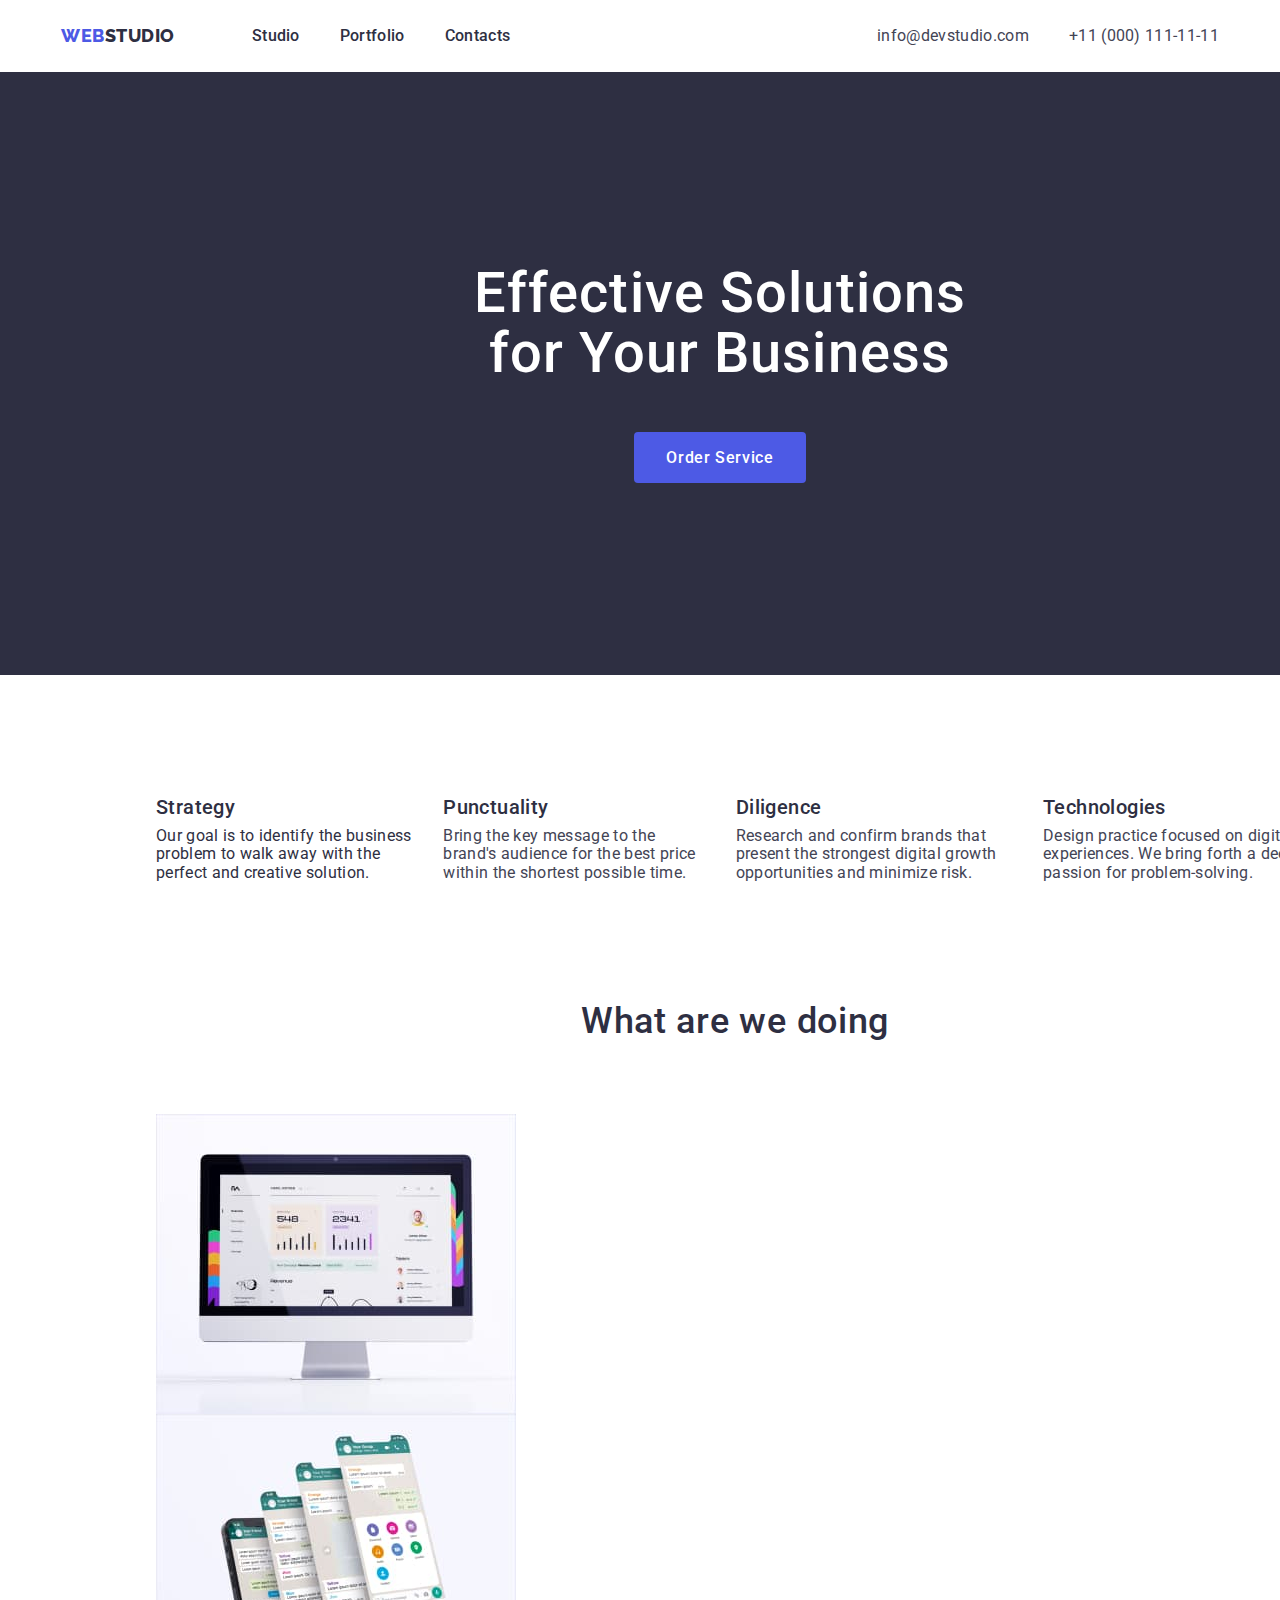
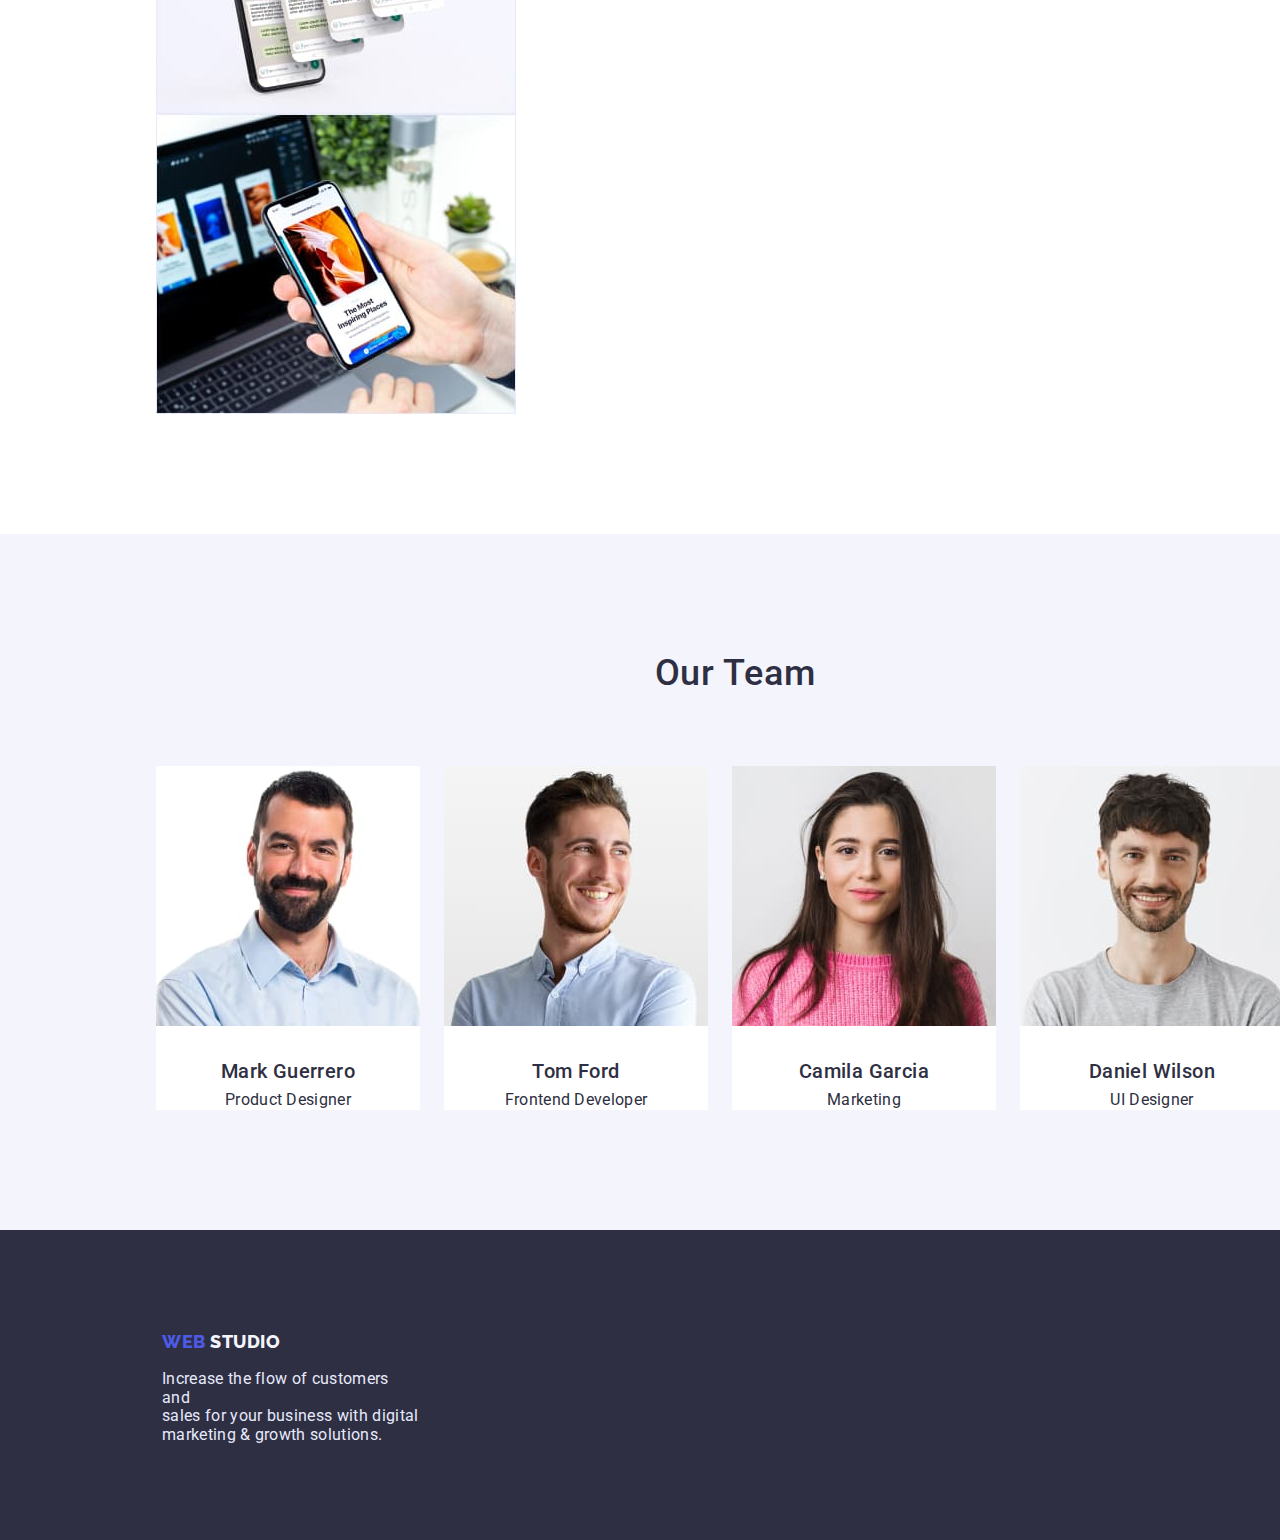
==== index.html @ 5f942e10 "added files" ====
<!DOCTYPE html>
<html lang="en">
  <head>
    <meta charset="UTF-8" />
    <meta http-equiv="X-UA-Compatible" content="IE=edge" />
    <meta name="viewport" content="width=device-width, initial-scale=1.0" />
    <title>Document</title>
  <link rel="preconnect" href="https://fonts.googleapis.com">
  <link rel="preconnect" href="https://fonts.gstatic.com" crossorigin>
  <link href="https://fonts.googleapis.com/css2?family=Raleway:wght@800&family=Roboto:wght@400;500&display=swap"
    rel="stylesheet">
    <link rel="stylesheet" href="https://cdn.jsdelivr.net/npm/modern-normalize@1.1.0/modern-normalize.min.css">
    <link rel="stylesheet" href="./css/styles.css">
  </head>
  <!-- Страница -->
  <body>
    <!--Шапка сайта-->
    <header class="header">
      <div class="container">
        <nav class="navigation">
          <a href="/index.html" class="logo link"> <span class="logo-colored">Web</span>Studio</a>
          <ul class="menu list">
            <li class="menu-item"><a class="link" href="">Studio</a></li>
            <li class="menu-item"><a class="link" href="./portfolio.html" target="_blank">Portfolio</a></li>
            <li class="menu-item"><a class="link" href="">Contacts</a></li>
          </ul>
        </nav>
        <ul class="contacts list">
          <li class="telephone"><a class="link" href="mailto:">info@devstudio.com</a></li>
          <li class="mail"><a class="link" href="tel:+110001111111"> +11 (000) 111-11-11 </a></li>
        </ul>
      </div>
    </header>
    <!-- Основной контент -->
    <main>
      <!-- Главная секция -->
      <section class="hero">
        <div class="container">
          <h1 class="hero-title">Effective Solutions for Your Business</h1>
          <button type="button" class="button-order">Order Service</button>
        </div>
      </section>
      <!-- О компании -->
      <section class="about-section section">
        <div class="container">
          <h2 class="about-title visually-hidden">Characteristic of our company</h2>
          <ul class="list">
            <li class="item">
              <h3 class="item-title">Strategy</h3>
              <p class="item-text">
                Our goal is to identify the business problem to walk away with the perfect and
                creative solution.
              </p>
            </li>
            <li class="item">
              <h3 class="item-title">Punctuality</h3>
              <p>
                Bring the key message to the brand's audience for the best price within the shortest
                possible time.
              </p>
            </li>
            <li class="item">
              <h3 class="item-title">Diligence</h3>
              <p>
                Research and confirm brands that present the strongest digital growth opportunities
                and minimize risk.
              </p>
            </li>
            <li class="item">
              <h3 class="item-title">Technologies</h3>
              <p>
                Design practice focused on digital experiences. We bring forth a deep passion for
                problem-solving.
              </p>
            </li>
          </ul>
        </div>
      </section>
      <!-- Виды услуг -->
      <section class="activity-section section">
        <div class="container">
          <h2 class="title">What are we doing</h2>
          <ul class="list activity-section-list">
            <li class="item">
              <img class="activity-img"
                src="./images/about/monitore.jpg"
                alt="monitor on a white background"
                width="360"
                height="300"
              />
            </li>
            <li class="item">
              <img class="activity-img"
                src="./images/about/smartphones.jpg"
                alt="photo showing various applications in the smartphone"
                width="360"
                height="300"
              />
            </li>
            <li class="item">
              <img class="activity-img"
                src="./images/about/smartphone-monitor.jpg"
                alt="a photo of a smartphone on the background of a laptop"
                width="360"
                height="300"
              />
            </li>
          </ul>
        </div>
      </section>
      <!-- Команда -->
      <section class="team-section section">
        <div class="container">
          <h2 class="title">Our Team</h2>
          <ul class="list">
            <li class="item">
              <img class="team-img"
                src="./images/emploees/img.jpg"
                alt="photo Mark Guerrero"
                width="264"
                height="260"
              />
              <div class="employe-card">
                <h3 class="item-title">Mark Guerrero</h3>
              <p class="item-text">Product Designer</p>
              </div>
            </li>
            <li class="item">
              <img class="team-img"
              src="./images/emploees/photo1.jpg" alt="photo Tom Ford" width="264" height="260" />
              <div class="employe-card">
                <h3 class="item-title">Tom Ford</h3>
                <p class="item-text">Frontend Developer</p>
              </div>
            </li>
            <li class="item">
              <img class="team-img"
                src="./images/emploees/photo2.jpg"
                alt="photo Camila Garcia"
                width="264"
                height="260"
              />
              <div class="employe-card">
                <h3 class="item-title">Camila Garcia</h3>
                <p class="item-text">Marketing</p>
              </div>
            </li>
            <li class="item">
              <img class="team-img"
                src="./images/emploees/photo3.jpg"
                alt="photo Daniel Wilson"
                width="264"
                height="260"
              />
              <div class="employe-card">
                <h3 class="item-title">Daniel Wilson</h3>
                <p class="item-text">UI Designer</p>
              </div>
            </li>
          </ul>
        </div>
      </section>
    </main>
    <!-- Підвал -->
    <footer class="footer">
      <div class="container">
        <a href="/index.html" class="logo link"><span class="logo-colored">Web</span> <span class="white-logo">Studio</span></a>
      <p class="text">
        Increase the flow of customers and <br />
        sales for your business with digital <br />
        marketing & growth solutions.
      </p>
      </div>
    </footer>
  </body>
</html>
---- css/styles.css ----
:root {
--primary-text-color:#434455;
--title-text-color:#2E2F42;
--accent-color:#4D5AE5;
--primary-white-colir: #FFFFFF;
}
body {
    background: var(--primary-white-colir);
    color: var(--primary-text-color); 
    font-family: 'Roboto', sans-serif;
        font-size: 16px;
        letter-spacing: 0.02em;
}
h1,
h2,
h3,
h4,
p {
    margin-top: 0;
    margin-bottom: 0;
}
ul, ol {
    margin-top: 0;
    margin-bottom: 0;
    padding-left: 0;
}
img {
    display: block;
}
.list  {
    list-style: none;
}
.link {
    text-decoration: none;
}
.container {
    width: 1158px;
    margin-left: auto;
    margin-right: auto;
   
}
/* Шапка сайта */
.header .container {
    display: flex;
    align-items: center;
    
}
.header {
    padding-top: 24px;
    padding-bottom: 24px;
}
.navigation {
    display: flex;
    align-items: center;
}
.menu.list {
    display: flex;
    align-items: center;
}
.contacts.list {
    display: flex;
    align-items: center;
    margin-left: auto;
}
.logo { 
    margin-right: 77px;
    color: var(--title-text-color);
font-family: 'Raleway', sans-serif;
    font-weight: 800;
    font-size: 18px;
    line-height: 1.33;
    letter-spacing: 0.03em;
    text-transform: uppercase;
    }
    .logo-colored {
        color: var(--accent-color);
    }
    .menu-item:not(:last-child) {
margin-right: 40px;
    }
    .telephone {
        margin-right: 40px;
    }
 .menu .link {
    color: var(--title-text-color);
        font-weight: 500;
        font-size: 16px;
        line-height: 1.5;
        letter-spacing: 0.02em;   
}
.menu .link:hover,
.menu .link:focus {
color: var(--primary-text-color);
}
.menu .link:active {
    color: var(--accent-color);
}

.contacts .link {
color: var(--primary-text-color);
    font-size: 16px;
    line-height: 1.5;
    letter-spacing: 0.02em;
    
}
.contacts .link:hover,
.contacts .link:focus {
color: var(--accent-color);
}
/* Главная секция */
.hero {
    background: var(--title-text-color);
}
.hero .container {
    padding-top: 192px;
    padding-bottom: 192px;
    padding-left: 464px;
    padding-right: 464px;
    height: 603px;
    width: 1440px;
}
.hero-title {
    margin-bottom: 48px;
color: var(--primary-white-colir);
background-color: var(--title-text-color);
    font-weight: 500;
    font-size: 56px;
    line-height: 1.07;
    text-align: center;
    letter-spacing: 0.02em;
}
.button-order {
    padding-left: 32px;
    padding-right: 32px;
    padding-top: 16px;
    padding-bottom: 16px;
    border-radius: 4px;
    border: none;
    color: var(--primary-white-colir);
    background: var(--accent-color); 
        font-weight: 500;
        font-size: 16px;
        line-height: 1.19;
        display: flex;
        align-items: center;
        letter-spacing: 0.04em;
        cursor: pointer;
        font-family: inherit;
        margin-left: auto;
        margin-right: auto;
}
.button-order:hover 
.button-order:focus {
    color: var(--primary-white-colir);
    background: var(--accent-color);
}
.button-order:active {
    color: var(--primary-white-colir);
    background: #404BBF
}
/* Cекции */
.team-section {
   background:  #F4F4FD;
}
.about-title {
    color: var(--title-text-color);
        font-weight: 500;
        font-size: 36px;
        line-height: 1.11;
        text-align: center;
        letter-spacing: 0.02em;
}
.section .title {
color: var(--title-text-color);
    font-weight: 500;
    font-size: 36px;
    line-height: 1.11;
    text-align: center;
    letter-spacing: 0.02em;
    
}
.section {
    padding-left: 156px;
    padding-right: 156px;
    padding-top: 120px;
    padding-bottom: 120px;
}
.section .item-text {
color: var(--title-text-color);
}
.title {
    margin-bottom: 72px;
}
.section .item-title {
    margin-bottom: 8px;
color: var(--title-text-color);
    font-weight: 500;
    font-size: 20px;
    line-height: 1.2;
    letter-spacing: 0.02em; 
}

.about-section.section {
    padding-left: 156px;
    padding-right: 156px;
    padding-top: 120px;
    padding-bottom: 0px;
}

.about-section .list {
    display: flex;
    }
.about-section .item:not(:nth-last-child(1)) {
    margin-right: 24px;
} 
<!-- Виды услуг -->

.activity-section-list {
    display: flex;
    flex-wrap: wrap;
}
.activity-section-list .item:not(:nth-last-child(3)) {
    margin-right: 24px;
} 

<!-- Команда -->

.team-section.section {
    background: #F4F4FD;
}
.team-section .list {
    display: flex;
}
.employe-card {
border: 1px solid var(--primary-white-colir);
padding-top: 32px;
text-align: center;
background: #FFFFFF;
}
.team-section .item:not(:nth-last-child(1)) {
    margin-right: 24px;
}
/* Підвал */
.footer .container{
    width: 1440px;
    height: 310px;
    padding-top: 100px;
    padding-bottom: 100px;
    padding-left: 162px;
    padding-right: 1020px;
    background: var(--title-text-color);
}
.white-logo {
    color: #F4F4FD;
}
.footer .text {
    margin-top: 16px;
    color: #E7E9FC;
}

/* ПОРТФОЛІО */
.visually-hidden { 
    position: absolute;
    width: 1px;
    height: 1px;
    margin: -1px;
    border: 0;
    padding: 0;
    clip: rect(0 0 0 0);
    overflow: hidden;
    } 
    .portfolio.section,
    .filtr.section {
        background: #F5F5F5;
    }
    .filtr .list {
        display: flex;
        justify-content: center;
    }
.filtr-btn {
    color: var(--accent-color);
    background: #F4F4FD;
    border: none;
    padding-top: 12px;
    padding-bottom: 12px;
    padding-left: 24px;
    padding-right: 24px;
        font-weight: 500;
        font-size: 16px;
        line-height: 1.5;
        letter-spacing: 0.04em;
        cursor: pointer;
        font-family: inherit;
}

.filtr-btn:hover,
.filtr-btn:focus {
    color: var(--primary-white-colir);
    background: var(--accent-color);
}
.portfolio .container {
    width: 1158px;
    margin-left: auto;
    margin-right: auto;
    
}
.portfolio .list {
    display: flex;
    flex-wrap: wrap;
    margin-top: -24px;
    margin-left: -24px;
}
.portfolio-list .item {
    flex-basis: calc(100% /3 -24px);
    margin-left: 24px;
    margin-top: 24px;
}
.portfolio-card {
    padding-top: 32px;
    padding-bottom: 32px;
    padding-left: 10px;
    border: 0.5px solid #F4F4FD;
box-shadow: 0px 1px 6px rgba(46, 47, 66, 0.08);
}
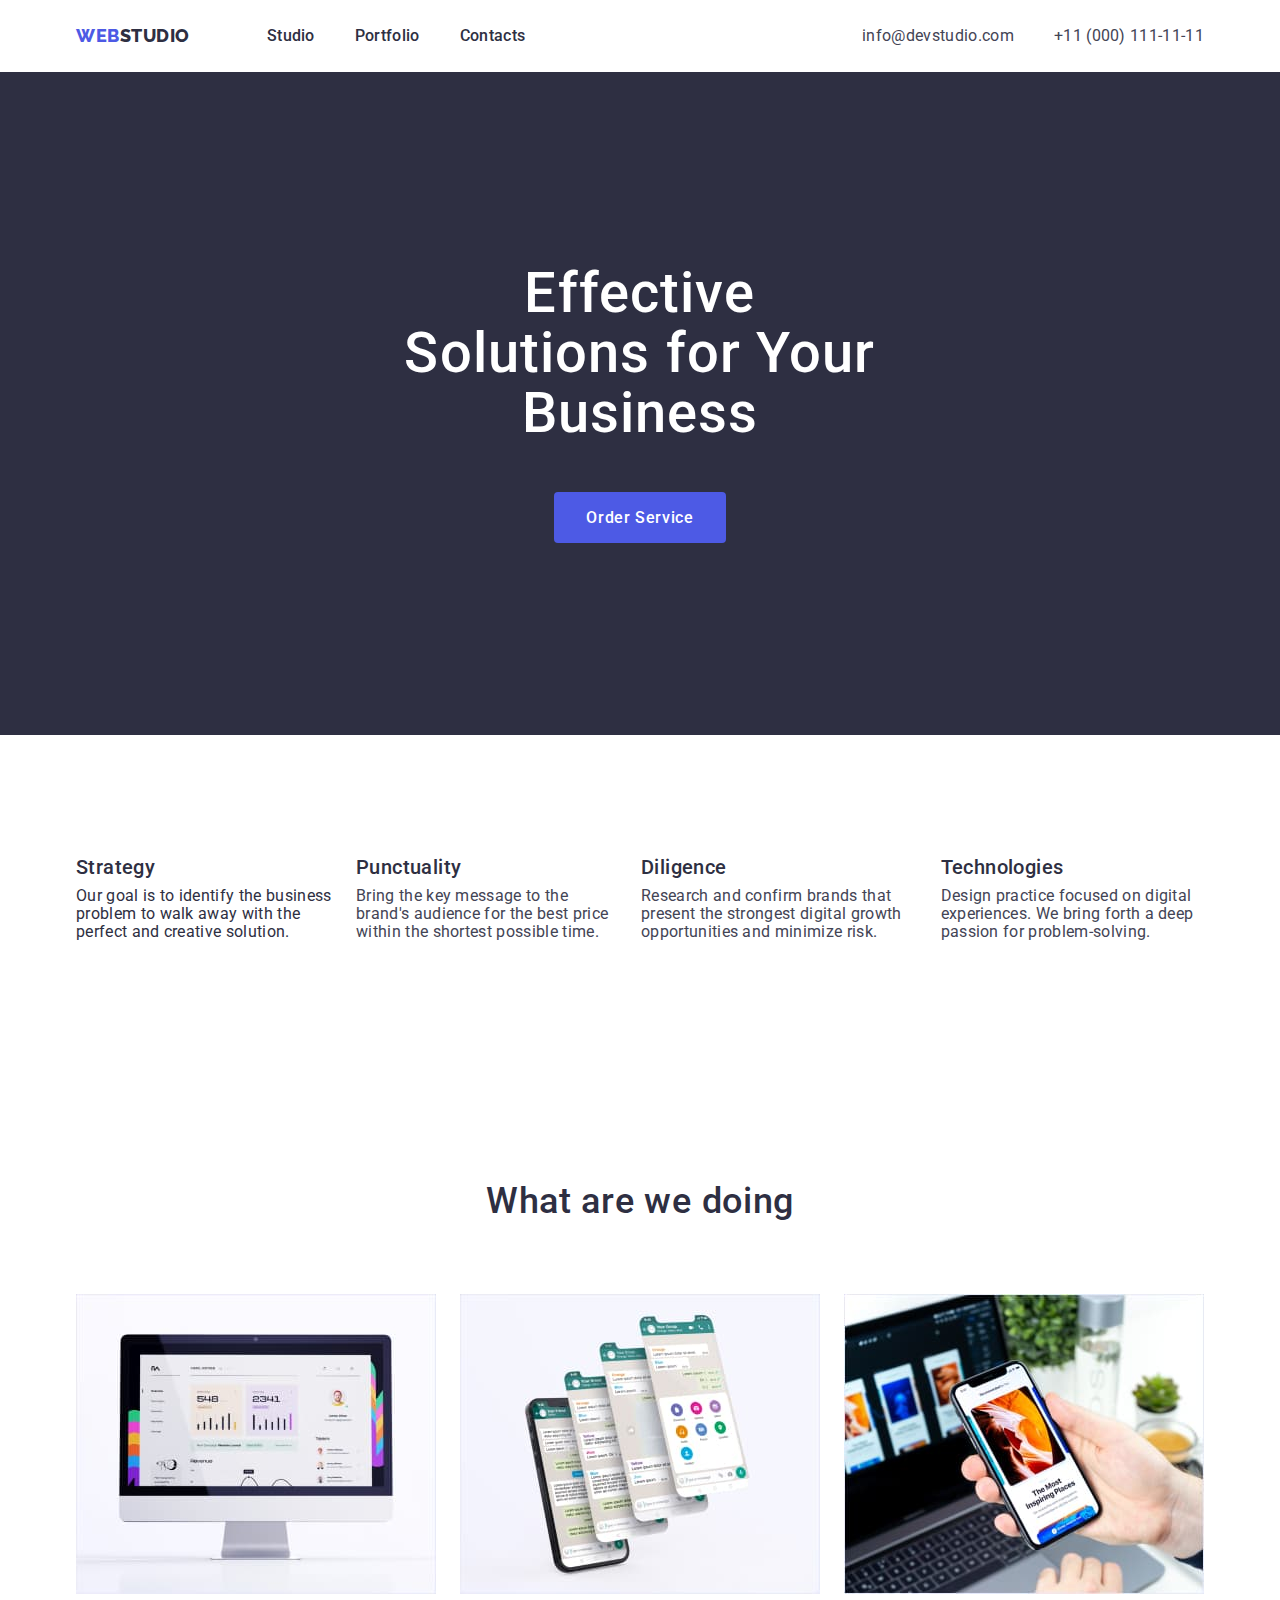
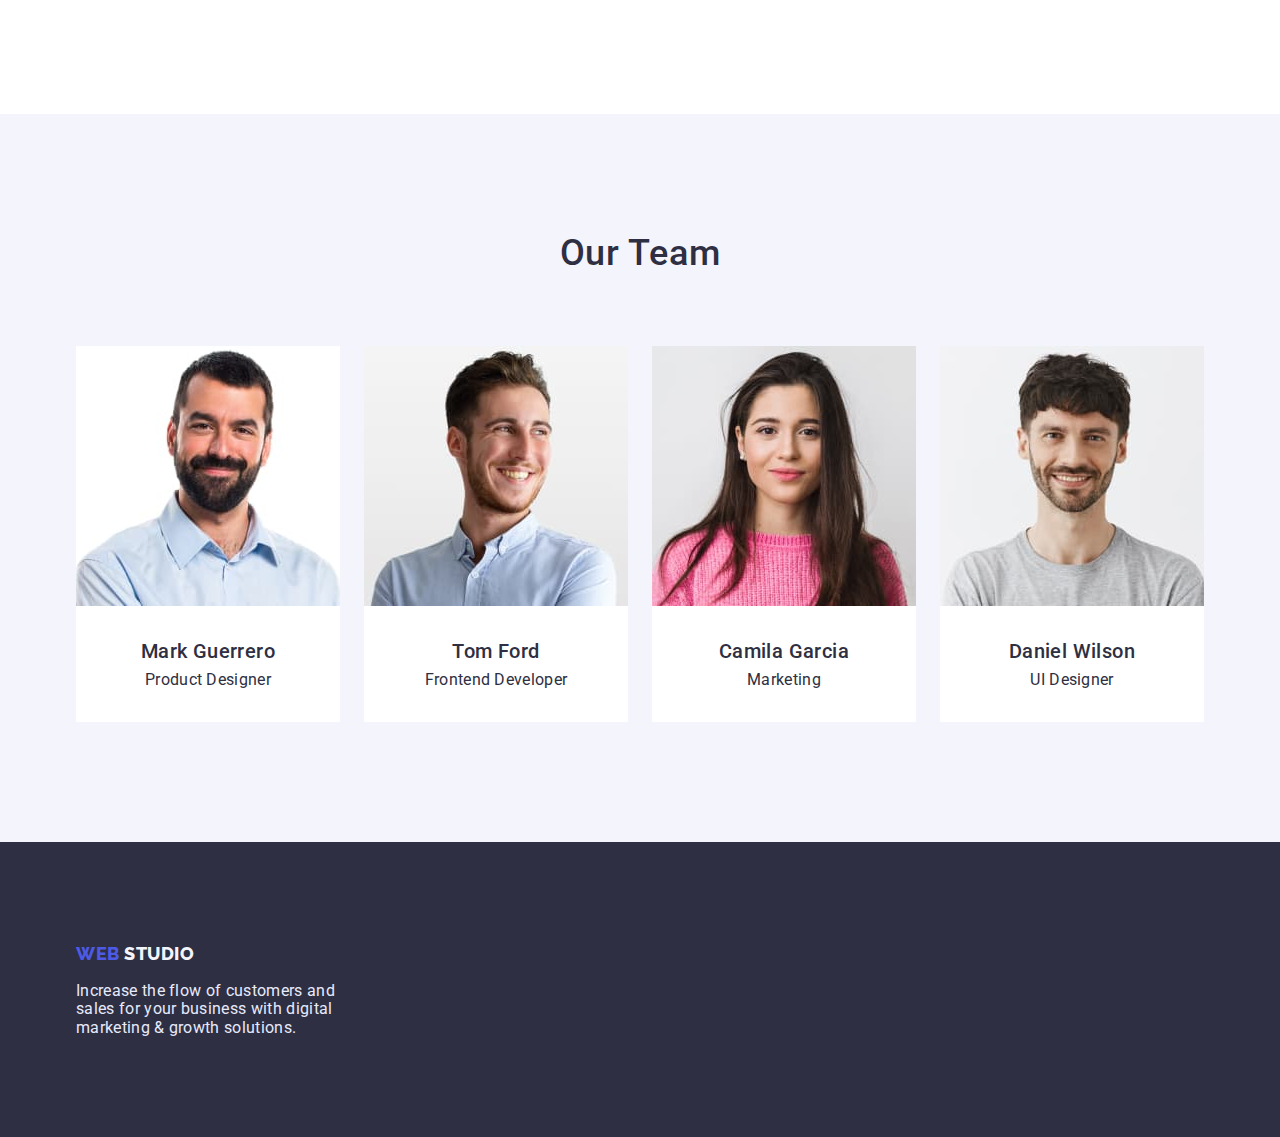
==== commit d7f79d3e: "fixed mistakes" ====
--- a/index.html
+++ b/index.html
@@ -34,7 +34,7 @@
     <!-- Основной контент -->
     <main>
       <!-- Главная секция -->
-      <section class="hero">
+      <section class="section hero">
         <div class="container">
           <h1 class="hero-title">Effective Solutions for Your Business</h1>
           <button type="button" class="button-order">Order Service</button>
--- a/css/styles.css
+++ b/css/styles.css
@@ -37,6 +37,8 @@
     width: 1158px;
     margin-left: auto;
     margin-right: auto;
+    padding-left: 15px;
+    padding-right: 15px;
    
 }
 /* Шапка сайта */
@@ -45,10 +47,6 @@
     align-items: center;
     
 }
-.header {
-    padding-top: 24px;
-    padding-bottom: 24px;
-}
 .navigation {
     display: flex;
     align-items: center;
@@ -62,7 +60,8 @@
     align-items: center;
     margin-left: auto;
 }
-.logo { 
+.logo { padding-top: 24px;
+    padding-bottom: 24px;
     margin-right: 77px;
     color: var(--title-text-color);
 font-family: 'Raleway', sans-serif;
@@ -82,6 +81,8 @@
         margin-right: 40px;
     }
  .menu .link {
+    padding-top: 24px;
+    padding-bottom: 24px;
     color: var(--title-text-color);
         font-weight: 500;
         font-size: 16px;
@@ -97,6 +98,8 @@
 }
 
 .contacts .link {
+    padding-top: 24px;
+    padding-bottom: 24px;
 color: var(--primary-text-color);
     font-size: 16px;
     line-height: 1.5;
@@ -111,16 +114,12 @@
 .hero {
     background: var(--title-text-color);
 }
-.hero .container {
-    padding-top: 192px;
-    padding-bottom: 192px;
-    padding-left: 464px;
-    padding-right: 464px;
-    height: 603px;
-    width: 1440px;
-}
+
 .hero-title {
     margin-bottom: 48px;
+    width: 492px;
+    margin-left: auto;
+    margin-right: auto;
 color: var(--primary-white-colir);
 background-color: var(--title-text-color);
     font-weight: 500;
@@ -159,6 +158,10 @@
     background: #404BBF
 }
 /* Cекции */
+.hero.section {
+    padding-top: 192px;
+    padding-bottom: 192px;
+}
 .team-section {
    background:  #F4F4FD;
 }
@@ -180,8 +183,6 @@
     
 }
 .section {
-    padding-left: 156px;
-    padding-right: 156px;
     padding-top: 120px;
     padding-bottom: 120px;
 }
@@ -201,10 +202,7 @@
 }
 
 .about-section.section {
-    padding-left: 156px;
-    padding-right: 156px;
-    padding-top: 120px;
-    padding-bottom: 0px;
+    
 }
 
 .about-section .list {
@@ -213,16 +211,14 @@
 .about-section .item:not(:nth-last-child(1)) {
     margin-right: 24px;
 } 
-<!-- Виды услуг -->
-
-.activity-section-list {
+
+.activity-section .list {
     display: flex;
     flex-wrap: wrap;
 }
-.activity-section-list .item:not(:nth-last-child(3)) {
+.activity-section .item:not(:nth-last-child(1)) {
     margin-right: 24px;
-} 
-
+}
 <!-- Команда -->
 
 .team-section.section {
@@ -234,6 +230,7 @@
 .employe-card {
 border: 1px solid var(--primary-white-colir);
 padding-top: 32px;
+padding-bottom: 32px;
 text-align: center;
 background: #FFFFFF;
 }
@@ -241,13 +238,9 @@
     margin-right: 24px;
 }
 /* Підвал */
-.footer .container{
-    width: 1440px;
-    height: 310px;
+.footer {
     padding-top: 100px;
     padding-bottom: 100px;
-    padding-left: 162px;
-    padding-right: 1020px;
     background: var(--title-text-color);
 }
 .white-logo {
@@ -269,13 +262,16 @@
     clip: rect(0 0 0 0);
     overflow: hidden;
     } 
-    .portfolio.section,
-    .filtr.section {
-        background: #F5F5F5;
+    
+    .portfolio.section {
+        background: #FFFFFF;
+        padding-top: 96px;
+        padding-bottom: 120px;
     }
     .filtr .list {
         display: flex;
         justify-content: center;
+        margin-bottom: 72px;
     }
 .filtr-btn {
     color: var(--accent-color);
@@ -298,12 +294,6 @@
     color: var(--primary-white-colir);
     background: var(--accent-color);
 }
-.portfolio .container {
-    width: 1158px;
-    margin-left: auto;
-    margin-right: auto;
-    
-}
 .portfolio .list {
     display: flex;
     flex-wrap: wrap;
@@ -318,7 +308,7 @@
 .portfolio-card {
     padding-top: 32px;
     padding-bottom: 32px;
-    padding-left: 10px;
+    padding-left: 16px;
     border: 0.5px solid #F4F4FD;
 box-shadow: 0px 1px 6px rgba(46, 47, 66, 0.08);
 }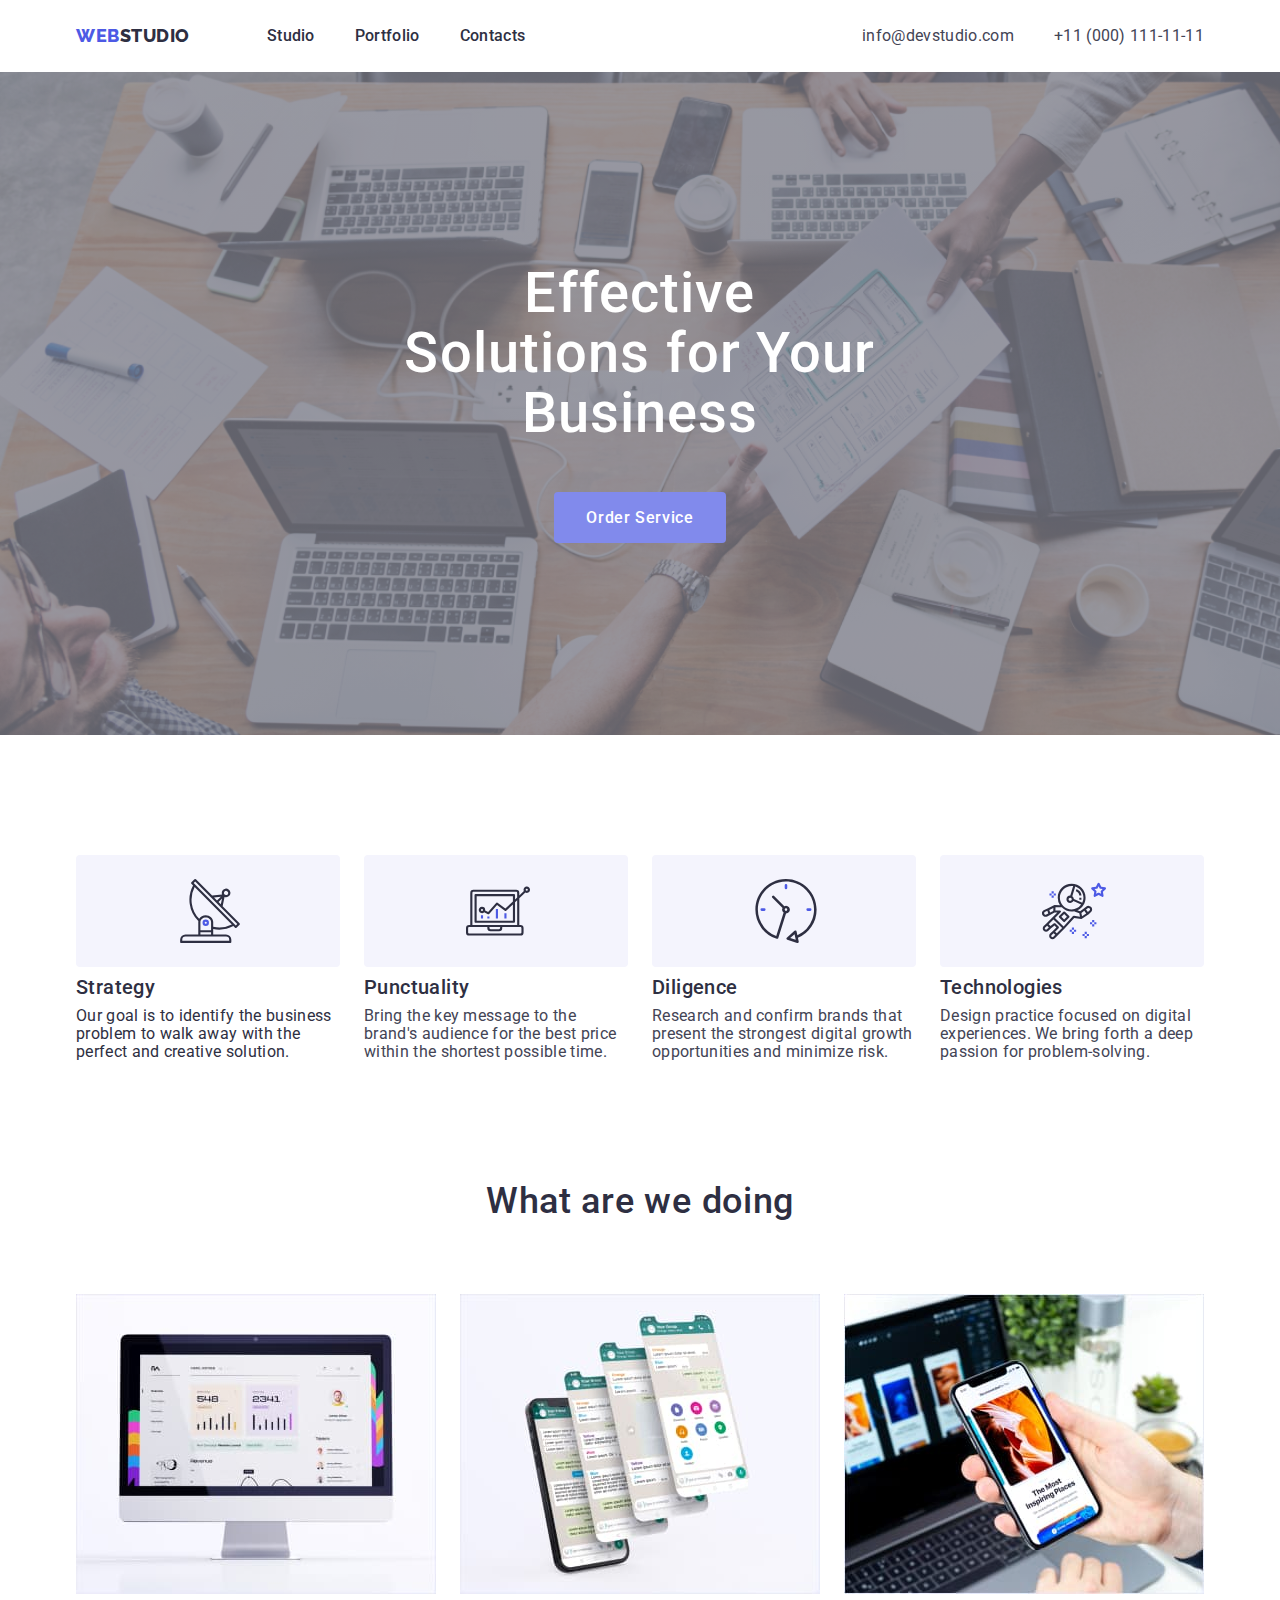
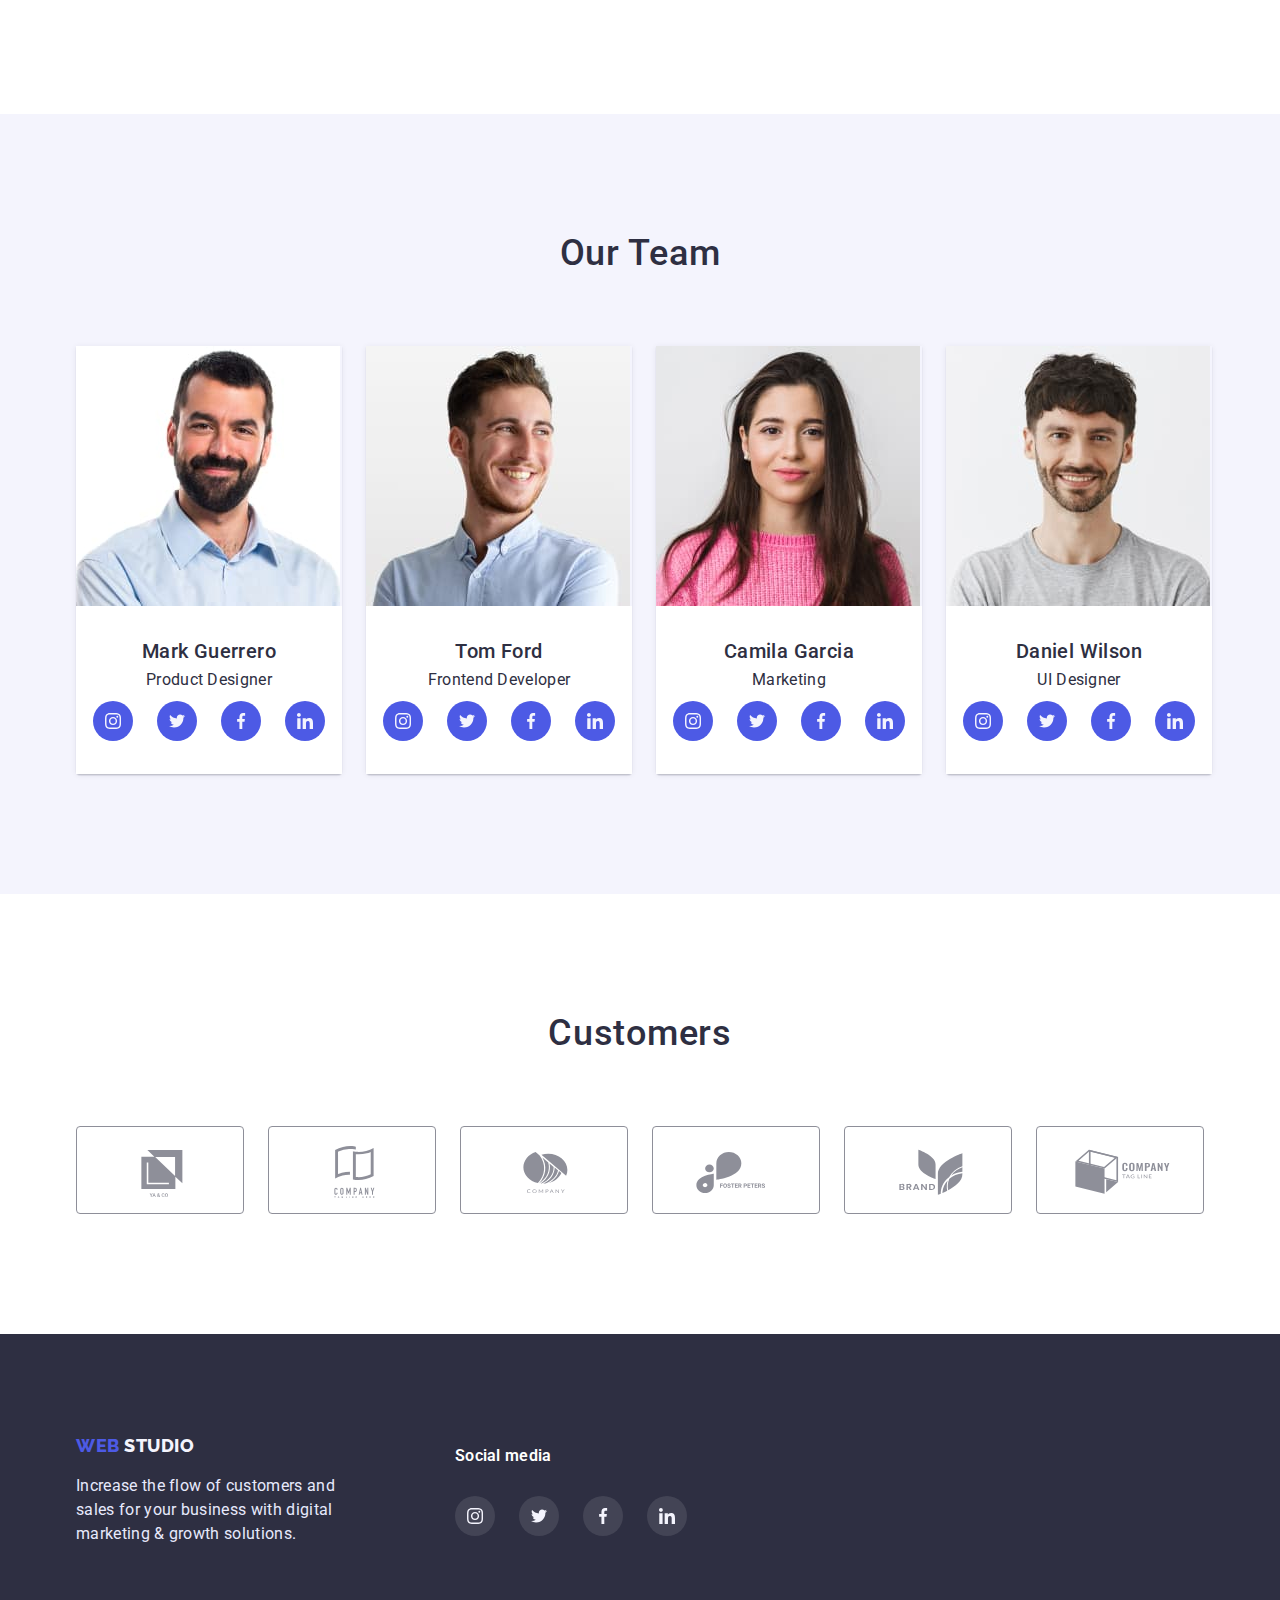
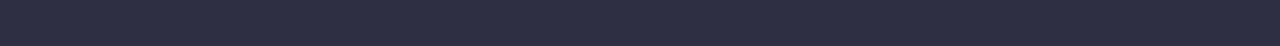
==== commit 3f6757a9: "created svg" ====
--- a/index.html
+++ b/index.html
@@ -46,6 +46,11 @@
           <h2 class="about-title visually-hidden">Characteristic of our company</h2>
           <ul class="list">
             <li class="item">
+              <div class="icon-contener">
+                <svg class="about-icon">
+                  <use href="./images/sprite.svg#icon-antenna-1" width="64" height="64"></use>
+                </svg>
+              </div>
               <h3 class="item-title">Strategy</h3>
               <p class="item-text">
                 Our goal is to identify the business problem to walk away with the perfect and
@@ -53,6 +58,11 @@
               </p>
             </li>
             <li class="item">
+              <div class="icon-contener">
+                <svg class="about-icon">
+                  <use href="./images/sprite.svg#icon-diagram-1" width="64" height="64"></use>
+                </svg>
+              </div>
               <h3 class="item-title">Punctuality</h3>
               <p>
                 Bring the key message to the brand's audience for the best price within the shortest
@@ -60,6 +70,11 @@
               </p>
             </li>
             <li class="item">
+              <div class="icon-contener">
+                <svg class="about-icon">
+                  <use href="./images/sprite.svg#icon-clock-1" width="64" height="64"></use>
+                </svg>
+              </div>
               <h3 class="item-title">Diligence</h3>
               <p>
                 Research and confirm brands that present the strongest digital growth opportunities
@@ -67,6 +82,11 @@
               </p>
             </li>
             <li class="item">
+              <div class="icon-contener">
+                <svg class="about-icon">
+                  <use href="./images/sprite.svg#icon-astronaut-1" width="64" height="64"></use>
+                </svg>
+              </div>
               <h3 class="item-title">Technologies</h3>
               <p>
                 Design practice focused on digital experiences. We bring forth a deep passion for
@@ -123,6 +143,36 @@
               <div class="employe-card">
                 <h3 class="item-title">Mark Guerrero</h3>
               <p class="item-text">Product Designer</p>
+              <ul class="social-list-item list">
+                <li class="social-link">
+                  <a class="social-list-link" href="">
+                  <svg class="social-list-icon">
+                  <use href="./images/sprite.svg#icon-instagram-2" width="16" heght="16"></use>
+                </svg>
+              </a>
+              </li>
+                <li class="social-link">
+                  <a class="social-list-link" href="">
+                    <svg class="social-list-icon">
+                    <use href="./images/sprite.svg#icon-twitter-1" width="16" heght="16"></use>
+                  </svg>
+                </a>
+                </li>
+                <li class="social-link">
+                  <a class="social-list-link" href="">
+                    <svg class="social-list-icon">
+                    <use href="./images/sprite.svg#icon-facebook-1" width="16" heght="16"></use>
+                  </svg>
+                </a>
+                </li>
+                <li class="social-link">
+                  <a class="social-list-link" href="">
+                    <svg class="social-list-icon">
+                    <use href="./images/sprite.svg#icon-linkedin-1" width="16" heght="16"></use>
+                  </svg>
+                </a>
+                </li>
+              </ul>
               </div>
             </li>
             <li class="item">
@@ -131,6 +181,36 @@
               <div class="employe-card">
                 <h3 class="item-title">Tom Ford</h3>
                 <p class="item-text">Frontend Developer</p>
+                <ul class="social-list-item list">
+                  <li class="social-link">
+                    <a class="social-list-link" href="">
+                    <svg class="social-list-icon">
+                    <use href="./images/sprite.svg#icon-instagram-2" width="16" heght="16"></use>
+                  </svg>
+                </a>
+                </li>
+                  <li class="social-link">
+                    <a class="social-list-link" href="">
+                      <svg class="social-list-icon">
+                      <use href="./images/sprite.svg#icon-twitter-1" width="16" heght="16"></use>
+                    </svg>
+                  </a>
+                  </li>
+                  <li class="social-link">
+                    <a class="social-list-link" href="">
+                      <svg class="social-list-icon">
+                      <use href="./images/sprite.svg#icon-facebook-1" width="16" heght="16"></use>
+                    </svg>
+                  </a>
+                  </li>
+                  <li class="social-link">
+                    <a class="social-list-link" href="">
+                      <svg class="social-list-icon">
+                      <use href="./images/sprite.svg#icon-linkedin-1" width="16" heght="16"></use>
+                    </svg>
+                  </a>
+                  </li>
+                </ul>
               </div>
             </li>
             <li class="item">
@@ -143,6 +223,36 @@
               <div class="employe-card">
                 <h3 class="item-title">Camila Garcia</h3>
                 <p class="item-text">Marketing</p>
+                <ul class="social-list-item list">
+                  <li class="social-link">
+                    <a class="social-list-link" href="">
+                    <svg class="social-list-icon">
+                    <use href="./images/sprite.svg#icon-instagram-2" width="16" heght="16"></use>
+                  </svg>
+                </a>
+                </li>
+                  <li class="social-link">
+                    <a class="social-list-link" href="">
+                      <svg class="social-list-icon">
+                      <use href="./images/sprite.svg#icon-twitter-1" width="16" heght="16"></use>
+                    </svg>
+                  </a>
+                  </li>
+                  <li class="social-link">
+                    <a class="social-list-link" href="">
+                      <svg class="social-list-icon">
+                      <use href="./images/sprite.svg#icon-facebook-1" width="16" heght="16"></use>
+                    </svg>
+                  </a>
+                  </li>
+                  <li class="social-link">
+                    <a class="social-list-link" href="">
+                      <svg class="social-list-icon">
+                      <use href="./images/sprite.svg#icon-linkedin-1" width="16" heght="16"></use>
+                    </svg>
+                  </a>
+                  </li>
+                </ul>
               </div>
             </li>
             <li class="item">
@@ -155,21 +265,112 @@
               <div class="employe-card">
                 <h3 class="item-title">Daniel Wilson</h3>
                 <p class="item-text">UI Designer</p>
-              </div>
-            </li>
-          </ul>
-        </div>
+                <ul class="social-list-item list">
+                  <li class="social-link">
+                    <a class="social-list-link" href="">
+                    <svg class="social-list-icon">
+                    <use href="./images/sprite.svg#icon-instagram-2" width="16" heght="16"></use>
+                  </svg>
+                </a>
+                </li>
+                  <li class="social-link">
+                    <a class="social-list-link" href="">
+                      <svg class="social-list-icon">
+                      <use href="./images/sprite.svg#icon-twitter-1" width="16" heght="16"></use>
+                    </svg>
+                  </a>
+                  </li>
+                  <li class="social-link">
+                    <a class="social-list-link" href="">
+                      <svg class="social-list-icon">
+                      <use href="./images/sprite.svg#icon-facebook-1" width="16" heght="16"></use>
+                    </svg>
+                  </a>
+                  </li>
+                  <li class="social-link">
+                    <a class="social-list-link" href="">
+                      <svg class="social-list-icon">
+                      <use href="./images/sprite.svg#icon-linkedin-1" width="16" heght="16"></use>
+                    </svg>
+                  </a>
+                  </li>
+                </ul>
+              </div>
+            </li>
+          </ul>
+        </div>
+      </section>
+      <section class="customers section">
+        <div class="container">
+          <h2 class="customers-title title">Customers</h2>
+          <ul class="customers-list list">
+            <li class="customers-item"><a href="" class="customers-link"><svg class="customers-icon">
+              <use href="./images/sprite.svg#icon-Logo" width="104" height="56"></use>
+            </svg></a></li>
+            <li class="customers-item"><a href="" class="customers-link"><svg class="customers-icon">
+              <use href="./images/sprite.svg#icon-Logo-1" width="104" height="56"></use>
+            </svg></a></li>
+            <li class="customers-item"><a href="" class="customers-link"><svg class="customers-icon">
+              <use href="./images/sprite.svg#icon-Logo-2" width="104" height="56"></use>
+            </svg></a></li>
+            <li class="customers-item"><a href="" class="customers-link"><svg class="customers-icon">
+              <use href="./images/sprite.svg#icon-Logo-3" width="104" height="56"></use>
+            </svg></a></li>
+            <li class="customers-item"><a href="" class="customers-link"><svg class="customers-icon">
+              <use href="./images/sprite.svg#icon-Logo-4" width="104" height="56"></use>
+            </svg></a></li>
+            <li class="customers-item"><a href="" class="customers-link"><svg class="customers-icon">
+              <use href="./images/sprite.svg#icon-Logo-5" width="104" height="56"></use>
+            </svg></a></li>
+          </ul>
+        </div>
+
       </section>
     </main>
     <!-- Підвал -->
     <footer class="footer">
-      <div class="container">
+      <div class="container footer-conteiner">
+        <div class="first-part">
         <a href="/index.html" class="logo link"><span class="logo-colored">Web</span> <span class="white-logo">Studio</span></a>
       <p class="text">
         Increase the flow of customers and <br />
         sales for your business with digital <br />
         marketing & growth solutions.
       </p>
+    </div>
+      <div class="social-netwoks">
+        <p class="social-media">Social media</p>
+        <ul class="social-list-item list">
+          <li class="social-link">
+            <a class="social-list-link " href="">
+            <svg class="social-list-icon">
+            <use href="./images/sprite.svg#icon-instagram-2" width="16" heght="16"></use>
+          </svg>
+        </a>
+        </li>
+          <li class="social-link">
+            <a class="social-list-link" href="">
+              <svg class="social-list-icon">
+              <use href="./images/sprite.svg#icon-twitter-1" width="16" heght="16"></use>
+            </svg>
+          </a>
+          </li>
+          <li class="social-link">
+            <a class="social-list-link" href="">
+              <svg class="social-list-icon">
+              <use href="./images/sprite.svg#icon-facebook-1" width="16" heght="16"></use>
+            </svg>
+          </a>
+          </li>
+          <li class="social-link">
+            <a class="social-list-link" href="">
+              <svg class="social-list-icon">
+              <use href="./images/sprite.svg#icon-linkedin-1" width="16" heght="16"></use>
+            </svg>
+          </a>
+          </li>
+        </ul>
+      </div>
       </div>
     </footer>
   </body>
--- a/css/styles.css
+++ b/css/styles.css
@@ -112,7 +112,11 @@
 }
 /* Главная секция */
 .hero {
-    background: var(--title-text-color);
+    background-image: linear-gradient(to right,rgba(46, 47, 66, 0.7), rgba(46, 47, 66, 0.7)), url(../images/hero.jpg);
+    background-size: cover;
+    background-repeat: no-repeat;
+    background-color:  #2E2F42;
+    opacity: 0.7;,;
 }
 
 .hero-title {
@@ -121,7 +125,6 @@
     margin-left: auto;
     margin-right: auto;
 color: var(--primary-white-colir);
-background-color: var(--title-text-color);
     font-weight: 500;
     font-size: 56px;
     line-height: 1.07;
@@ -152,15 +155,21 @@
 .button-order:focus {
     color: var(--primary-white-colir);
     background: var(--accent-color);
+    box-shadow: 0px 1px 6px rgba(46, 47, 66, 0.08), 0px 1px 1px rgba(46, 47, 66, 0.16), 0px 2px 1px rgba(46, 47, 66, 0.08);
 }
 .button-order:active {
     color: var(--primary-white-colir);
-    background: #404BBF
+    background: #404BBF;
+    box-shadow: 0px 4px 4px rgba(0, 0, 0, 0.15);
 }
 /* Cекции */
 .hero.section {
     padding-top: 192px;
     padding-bottom: 192px;
+}
+.activity-section.section
+{
+    padding-top: 0px;
 }
 .team-section {
    background:  #F4F4FD;
@@ -200,18 +209,27 @@
     line-height: 1.2;
     letter-spacing: 0.02em; 
 }
-
-.about-section.section {
-    
-}
-
 .about-section .list {
     display: flex;
     }
 .about-section .item:not(:nth-last-child(1)) {
     margin-right: 24px;
 } 
-
+.icon-contener {
+    width: 264px;
+    height: 112px;
+    padding-top: 24px;
+    padding-bottom: 24px;
+    padding-left: 102px;
+    padding-right: 102px;
+    margin-bottom: 8px;
+    background: #F4F4FD;
+border-radius: 4px;
+}
+.about-icon {
+    margin-left: auto;
+    margin-right: auto;
+}
 .activity-section .list {
     display: flex;
     flex-wrap: wrap;
@@ -227,30 +245,117 @@
 .team-section .list {
     display: flex;
 }
-.employe-card {
+.team-section .item {
+    box-shadow: 0px 1px 6px rgba(46, 47, 66, 0.08), 0px 1px 1px rgba(46, 47, 66, 0.16), 0px 2px 1px rgba(46, 47, 66, 0.08);
+border-radius: 0px 0px 4px 4px;
+}
+.employe-card { 
 border: 1px solid var(--primary-white-colir);
 padding-top: 32px;
 padding-bottom: 32px;
+padding-left: 16px;
+padding-right: 16px;
 text-align: center;
 background: #FFFFFF;
+
 }
 .team-section .item:not(:nth-last-child(1)) {
     margin-right: 24px;
 }
+
+.social-list-item {
+    display: flex;
+    justify-content: center;
+    gap: 24px;
+    
+}
+.social-list-link {
+    display: flex;
+    justify-content: center;
+    width: 40px;
+    height: 40px;
+    padding: 12px;
+    border-radius: 50%;
+    background-color: #4D5AE5;
+    margin-top: 12px;
+    fill: #4D5AE5;
+   
+}
+.social-list-icon {
+    color: #F4F4FD;
+    
+}
+.customers-list {
+    display: flex;
+    justify-content: center;
+    gap: 24px;
+}
+.customers-link {
+    display: block;
+    width: 168px;
+    height: 88px;
+    padding-left: 32px;
+    padding-right: 32px;
+    padding-top: 16px;
+    padding-bottom: 16px;
+    color: #8E8F99;
+    border: 1px solid #8E8F99;
+border-radius: 4px;
+}
+.customers-link:hover,
+.customers-link:focus {
+    border: 1px solid #4D5AE5;
+border-radius: 4px;
+color: #4D5AE5;
+}
+.customers-icon {
+    fill: currentColor;
+    
+}
 /* Підвал */
-.footer {
+.footer-conteiner {
+    display: flex;
+    align-items: center;
     padding-top: 100px;
     padding-bottom: 100px;
+}
+.footer {
     background: var(--title-text-color);
+}
+.footer .first-part {
+    margin-right: 120px;
+}
+.social-media {
+    font-weight: 600;
+font-size: 16px;
+line-height: 1.5;
+letter-spacing: 0.02em;
+color: #FFFFFF;
+margin-bottom: 16px;
 }
 .white-logo {
     color: #F4F4FD;
 }
 .footer .text {
     margin-top: 16px;
-    color: #E7E9FC;
-}
-
+font-weight: 400;
+font-size: 16px;
+line-height: 1.5;
+letter-spacing: 0.02em;
+color: #E7E9FC;
+}
+.footer .social-list-link {
+    display: flex;
+    justify-content: center;
+    width: 40px;
+    height: 40px;
+    border-radius: 50%;
+    background: rgba(255, 255, 255, 0.1);
+}
+.footer .social-list-link:hover,
+.footer .social-list-link:focus {
+    background: #31D0AA;
+}
 /* ПОРТФОЛІО */
 .visually-hidden { 
     position: absolute;
@@ -268,7 +373,7 @@
         padding-top: 96px;
         padding-bottom: 120px;
     }
-    .filtr .list {
+    .filtr.list {
         display: flex;
         justify-content: center;
         margin-bottom: 72px;
@@ -277,6 +382,7 @@
     color: var(--accent-color);
     background: #F4F4FD;
     border: none;
+    border-radius: 4px;
     padding-top: 12px;
     padding-bottom: 12px;
     padding-left: 24px;
@@ -287,12 +393,17 @@
         letter-spacing: 0.04em;
         cursor: pointer;
         font-family: inherit;
-}
+        margin-right: 24px;
+}
+
 
 .filtr-btn:hover,
 .filtr-btn:focus {
     color: var(--primary-white-colir);
     background: var(--accent-color);
+    box-shadow: 0px 3px 1px rgba(0, 0, 0, 0.1), 0px 2px 1px rgba(0, 0, 0, 0.08), 0px 2px 2px rgba(0, 0, 0, 0.12);
+border-radius: 4px;
+
 }
 .portfolio .list {
     display: flex;
@@ -301,10 +412,13 @@
     margin-left: -24px;
 }
 .portfolio-list .item {
-    flex-basis: calc(100% /3 -24px);
+    flex-basis: calc(100% / 3 -24px);
     margin-left: 24px;
     margin-top: 24px;
-}
+    
+box-shadow: 0px 1px 6px rgba(46, 47, 66, 0.08);
+}
+
 .portfolio-card {
     padding-top: 32px;
     padding-bottom: 32px;
